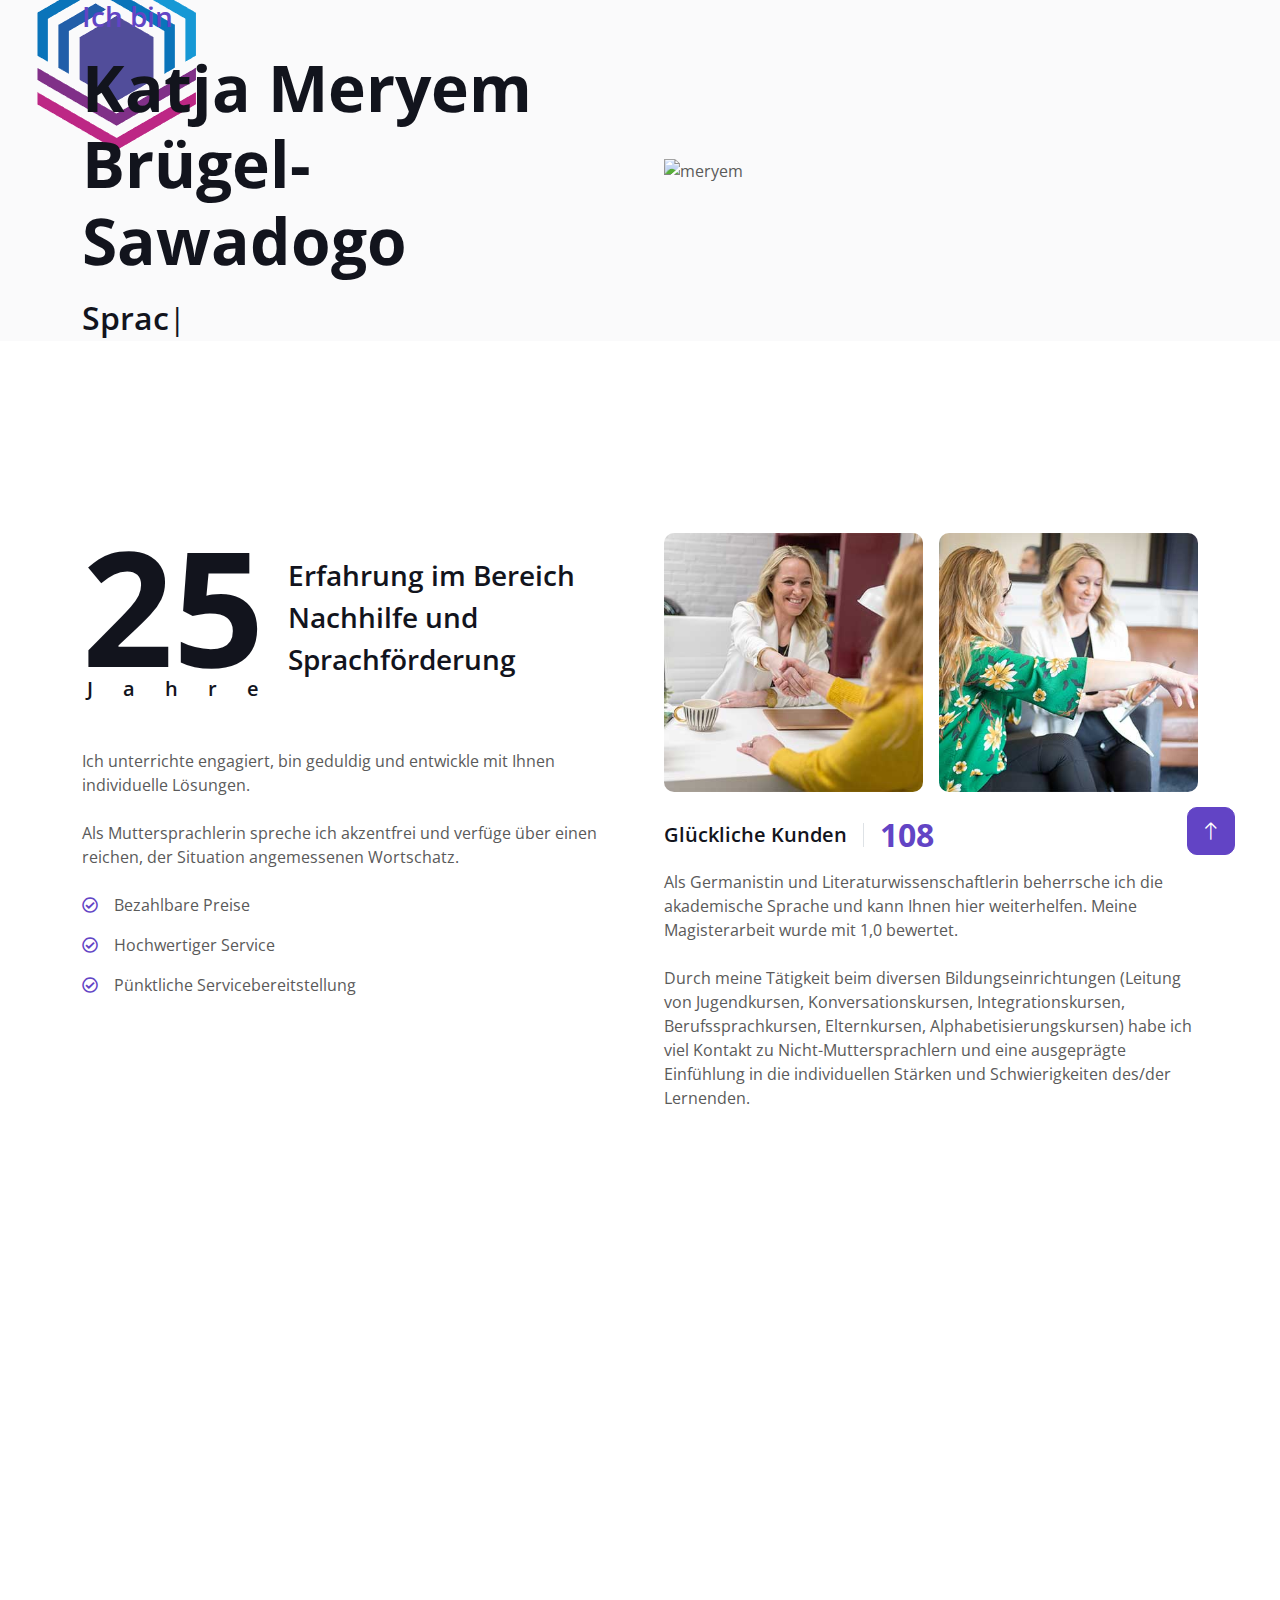
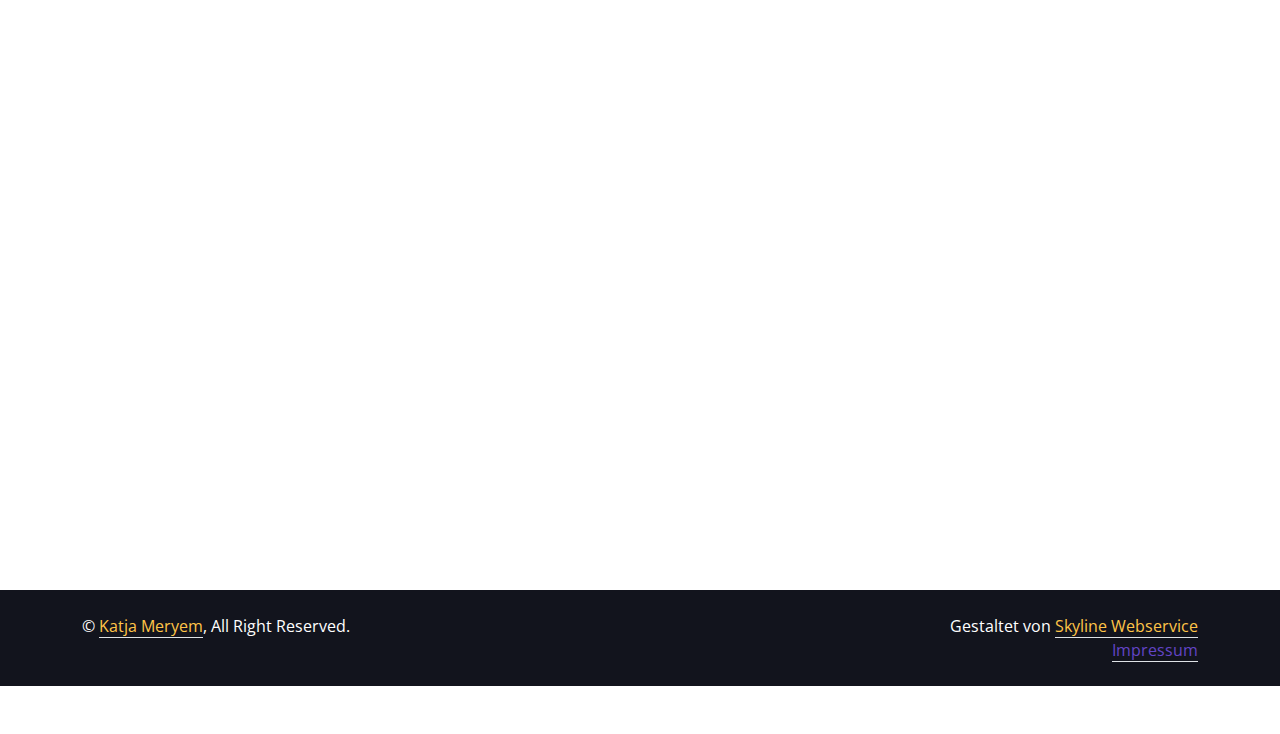
==== website/index.html @ b2fca348 "first commit" ====
<!DOCTYPE html>
<html lang="de">

<head>
    <meta charset="utf-8">
    <title>Sprachförderung Sprachunterricht Nachhilfeunterricht</title>
    <meta content="width=device-width, initial-scale=1.0" name="viewport">
    <meta content="Sprachförderung, Sprachunterricht, Nachhilfeunterricht, German Language support, German language lessons, German tutoring" name="keywords">
    <meta content="Sprachförderung Sprachunterricht Nachhilfeunterricht" name="description">
    <meta property="og:title" content="Sprachförderung Sprachunterricht Nachhilfeunterricht" />
	<meta property="og:description" content="Sprachförderung Sprachunterricht Nachhilfeunterricht" />
	<meta property="og:url" content="https://www.katja-meryem-bruegel.de/" />
	<meta property="og:locale" content="de_DE" />
	<meta property="og:image" content="https://www.katja-meryem-bruegel.de/logo.png" />
	<meta property="og:type" content="website" />
	<meta property="og:site_name" content="Katja Meryem" />

    <!-- Favicon -->
    <link href="img/favicon.ico" rel="icon">

    <!-- Google Web Fonts -->
    <link rel="preconnect" href="https://fonts.googleapis.com">
    <link rel="preconnect" href="https://fonts.gstatic.com" crossorigin>
    <link href="https://fonts.googleapis.com/css2?family=Open+Sans:wght@400;500;600;700;800&display=swap" rel="stylesheet"> 

    <!-- Icon Font Stylesheet -->
    <link href="https://cdnjs.cloudflare.com/ajax/libs/font-awesome/5.10.0/css/all.min.css" rel="stylesheet">
    <link href="https://cdn.jsdelivr.net/npm/bootstrap-icons@1.4.1/font/bootstrap-icons.css" rel="stylesheet">

    <!-- Libraries Stylesheet -->
    <link href="lib/animate/animate.min.css" rel="stylesheet">
    <link href="lib/lightbox/css/lightbox.min.css" rel="stylesheet">
    <link href="lib/owlcarousel/assets/owl.carousel.min.css" rel="stylesheet">

    <!-- Customized Bootstrap Stylesheet -->
    <link href="css/bootstrap.min.css" rel="stylesheet">

    <!-- Template Stylesheet -->
    <link href="css/style.css" rel="stylesheet">
    <!-- Matomo -->
<script>
    var _paq = window._paq = window._paq || [];
    /* tracker methods like "setCustomDimension" should be called before "trackPageView" */
    _paq.push(['trackPageView']);
    _paq.push(['enableLinkTracking']);
    (function() {
      var u="//stats.sawadogo.xyz/";
      _paq.push(['setTrackerUrl', u+'matomo.php']);
      _paq.push(['setSiteId', '2']);
      var d=document, g=d.createElement('script'), s=d.getElementsByTagName('script')[0];
      g.async=true; g.src=u+'matomo.js'; s.parentNode.insertBefore(g,s);
    })();
  </script>
  <!-- End Matomo Code -->
</head>

<body data-bs-spy="scroll" data-bs-target=".navbar" data-bs-offset="51">
    <!-- Spinner Start -->
    <div id="spinner" class="show bg-white position-fixed translate-middle w-100 vh-100 top-50 start-50 d-flex align-items-center justify-content-center">
        <div class="spinner-border text-primary" style="width: 3rem; height: 3rem;" role="status">
            <span class="sr-only">Loading...</span>
        </div>
    </div>
    <!-- Spinner End -->


    <!-- Navbar Start -->
    <nav class="navbar navbar-expand-lg bg-white navbar-light fixed-top shadow py-lg-0 px-4 px-lg-5 wow fadeIn" data-wow-delay="0.1s">
        <a href="index.html" class="navbar-brand d-block d-lg-none">
            <h1 class="text-primary fw-bold m-0">Deutschunterricht</h1>
        </a>
        <button type="button" class="navbar-toggler" data-bs-toggle="collapse" data-bs-target="#navbarCollapse">
            <span class="navbar-toggler-icon"></span>
        </button>
        <div class="collapse navbar-collapse justify-content-between py-4 py-lg-0" id="navbarCollapse">
            <div class="navbar-nav ms-auto py-0">
                <a href="#home" class="nav-item nav-link active">Startseite</a>
                <a href="#about" class="nav-item nav-link">Über uns</a>
                <a href="#skill" class="nav-item nav-link">Fähigkeiten</a>

            </div>
            <a href="index.html" class="navbar-brand bg-secondary py-3 px-4 mx-3 d-none d-lg-block">
                <h1 class="text-primary fw-bold m-0">Deutschunterricht</h1>
            </a>
            <div class="navbar-nav me-auto py-0">
                <a href="#service" class="nav-item nav-link">Services</a>
                <a href="#contact" class="nav-item nav-link">Kontakt</a>
            </div>
        </div>
    </nav>
    <!-- Navbar End -->


    <!-- Header Start -->
    <div class="container-fluid bg-light my-6 mt-0" id="home">
        <div class="container">
            <div class="row g-5 align-items-center">
                <div class="col-lg-6 py-6 pb-0 pt-lg-0">
                    <h3 class="text-primary mb-3">Ich bin</h3>
                    <h1 class="display-3 mb-3">Katja Meryem Brügel-Sawadogo</h1>
                    <h2 class="typed-text-output d-inline"></h2>
                    <div class="typed-text d-none">Sprachförderung Deutsch, Einzelunterricht, Gruppenunterricht, Prüfungsvorbereitung A1 bis C2, Nachhilfe für Schüler und Vorbereitung, Alphabetisierung, Berufssprachkurse, Online-Unterricht</div>
                </div>
                <div class="col-lg-6">
                    <img class="img-fluid" src="img/meryem.png" alt="meryem">
                </div>
            </div>
        </div>
    </div>
    <!-- Header End -->

    <!-- About Start -->
    <div class="container-xxl py-6" id="about">
        <div class="container">
            <div class="row g-5">
                <div class="col-lg-6 wow fadeInUp" data-wow-delay="0.1s">
                    <div class="d-flex align-items-center mb-5">
                        <div class="years flex-shrink-0 text-center me-4">
                            <h1 class="display-1 mb-0">25</h1>
                            <h5 class="mb-0">Jahre</h5>
                        </div>
                        <h3 class="lh-base mb-0">Erfahrung im Bereich Nachhilfe und Sprachförderung</h3>
                    </div>
                    <p class="mb-4">Ich unterrichte engagiert, bin geduldig und entwickle mit Ihnen individuelle Lösungen.</p>
                    <p class="mb-4">Als Muttersprachlerin spreche ich akzentfrei und verfüge über einen reichen, der Situation angemessenen Wortschatz.</p>
                    <p class="mb-3"><i class="far fa-check-circle text-primary me-3"></i>Bezahlbare Preise</p>
                    <p class="mb-3"><i class="far fa-check-circle text-primary me-3"></i>Hochwertiger Service</p>
                    <p class="mb-3"><i class="far fa-check-circle text-primary me-3"></i>Pünktliche Servicebereitstellung</p>
                </div>
                <div class="col-lg-6 wow fadeInUp" data-wow-delay="0.5s">
                    <div class="row g-3 mb-4">
                        <div class="col-sm-6">
                            <img class="img-fluid rounded" src="img/about-1.jpg" alt="">
                        </div>
                        <div class="col-sm-6">
                            <img class="img-fluid rounded" src="img/about-2.jpg" alt="">
                        </div>
                    </div>
                    <div class="d-flex align-items-center mb-3">
                        <h5 class="border-end pe-3 me-3 mb-0">Glückliche Kunden</h5>
                        <h2 class="text-primary fw-bold mb-0" data-toggle="counter-up">300</h2>
                    </div>
                    <p class="mb-4">Als Germanistin und Literaturwissenschaftlerin beherrsche ich die akademische Sprache und kann Ihnen hier weiterhelfen. Meine Magisterarbeit wurde mit 1,0 bewertet.</p>
                    <p class="mb-4">Durch meine Tätigkeit beim diversen Bildungseinrichtungen (Leitung von Jugendkursen, Konversationskursen, Integrationskursen, Berufssprachkursen, Elternkursen, Alphabetisierungskursen) habe ich viel Kontakt zu Nicht-Muttersprachlern und eine ausgeprägte Einfühlung in die individuellen Stärken und Schwierigkeiten des/der Lernenden.</p>

                </div>
            </div>
        </div>
    </div>
    <!-- About End -->


    <!-- Expertise Start -->
    <div class="container-xxl py-6 pb-5" id="skill">
        <div class="container">
            <div class="row g-5">
                <div class="col-lg-6 wow fadeInUp" data-wow-delay="0.1s">
                    <h1 class="display-5 mb-5">Fähigkeiten & Erfahrung</h1>
                    <p class="mb-4">Ich bilde mich ständig weiter. Im Jahr 2021 habe ich eine Zusatzqualifizierung für Berufssprachkurse absolviert.</p>
                    <h3 class="mb-4">Fähigkeiten</h3>
                    <div class="row align-items-center">
                        <div class="col-md-6">
                            <div class="skill mb-4">
                                <div class="d-flex justify-content-between">
                                    <h6 class="font-weight-bold">Interkulturelle Kompetenz</h6>
                                    <h6 class="font-weight-bold"></h6>
                                </div>
                                <div class="progress">
                                    <div class="progress-bar bg-primary" role="progressbar" aria-valuenow="100" aria-valuemin="0" aria-valuemax="100"></div>
                                </div>
                            </div>
                            <div class="skill mb-4">
                                <div class="d-flex justify-content-between">
                                    <h6 class="font-weight-bold">Vernetztes Denken</h6>
                                    <h6 class="font-weight-bold"></h6>
                                </div>
                                <div class="progress">
                                    <div class="progress-bar bg-warning" role="progressbar" aria-valuenow="95" aria-valuemin="0" aria-valuemax="100"></div>
                                </div>
                            </div>
                            <div class="skill mb-4">
                                <div class="d-flex justify-content-between">
                                    <h6 class="font-weight-bold">Kreativität</h6>
                                    <h6 class="font-weight-bold"></h6>
                                </div>
                                <div class="progress">
                                    <div class="progress-bar bg-danger" role="progressbar" aria-valuenow="85" aria-valuemin="0" aria-valuemax="100"></div>
                                </div>
                            </div>
                        </div>
                        <div class="col-md-6">
                            <div class="skill mb-4">
                                <div class="d-flex justify-content-between">
                                    <h6 class="font-weight-bold">Deutsch</h6>
                                    <h6 class="font-weight-bold"></h6>
                                </div>
                                <div class="progress">
                                    <div class="progress-bar bg-danger" role="progressbar" aria-valuenow="100" aria-valuemin="0" aria-valuemax="100"></div>
                                </div>
                            </div>
                            <div class="skill mb-4">
                                <div class="d-flex justify-content-between">
                                    <h6 class="font-weight-bold">Englisch</h6>
                                    <h6 class="font-weight-bold"></h6>
                                </div>
                                <div class="progress">
                                    <div class="progress-bar bg-dark" role="progressbar" aria-valuenow="95" aria-valuemin="0" aria-valuemax="100"></div>
                                </div>
                            </div>
                            <div class="skill mb-4">
                                <div class="d-flex justify-content-between">
                                    <h6 class="font-weight-bold">Französisch</h6>
                                    <h6 class="font-weight-bold"></h6>
                                </div>
                                <div class="progress">
                                    <div class="progress-bar bg-info" role="progressbar" aria-valuenow="85" aria-valuemin="0" aria-valuemax="100"></div>
                                </div>
                            </div>
                        </div>
                    </div>
                </div>
                <div class="col-lg-6 wow fadeInUp" data-wow-delay="0.5s">
                    <ul class="nav nav-pills rounded border border-2 border-primary mb-5">
                                          
                        <li class="nav-item w-100">
                            <button class="nav-link w-100 py-3 fs-5 active" data-bs-toggle="pill" href="#tab-2">Ausbildung</button>
                        </li>
                    </ul>
                    
                   
                        <div id="tab-2" class="tab-pane fade show p-0">
                            <div class="row gy-5 gx-4">
                                <div class="col-sm-6">
                                    <h5>M.A. Deutsche Philologie, Allgemeine und Vergleichende Literaturwissenschaft, Kunstgeschichte</h5>
                                    <hr class="text-primary my-2">
                                    <p class="text-primary mb-1">2001</p>
                                    <h6 class="mb-0">Johannes Gutenberg-Universität Mainz</h6>
                                </div>

                            </div>
                        </div>
                    </div>
                </div>
            </div>
        </div>
    </div>
    <!-- Expertise End -->


    <!-- Service Start -->
    <div class="container-fluid bg-light my-5 py-6" id="service">
        <div class="container">
            <div class="row g-5 mb-5 wow fadeInUp" data-wow-delay="0.1s">
                <div class="col-lg-6">
                    <h1 class="display-5 mb-0">Services (online)</h1>
                </div>
         
            </div>
            <div class="row g-4">
                <div class="col-lg-6 wow fadeInUp" data-wow-delay="0.1s">
                    <div class="service-item d-flex flex-column flex-sm-row bg-white rounded h-100 p-4 p-lg-5">
                        <div class="bg-icon flex-shrink-0 mb-3">
                            <i class="fa fa-laptop-code fa-2x text-dark"></i>
                        </div>
                        <div class="ms-sm-4">
                            <h4 class="mb-3">Sprachförderung Deutsch</h4>
                            <h6 class="mb-3">Ab <span class="text-primary">30 €</span></h6>
                            <span>Ich biete Ihnen ein maßgeschneidertes Konzept.</span>
                        </div>
                    </div>
                </div>
                <div class="col-lg-6 wow fadeInUp" data-wow-delay="0.1s">
                    <div class="service-item d-flex flex-column flex-sm-row bg-white rounded h-100 p-4 p-lg-5">
                        <div class="bg-icon flex-shrink-0 mb-3">
                            <i class="fa fa-laptop-code fa-2x text-dark"></i>
                        </div>
                        <div class="ms-sm-4">
                            <h4 class="mb-3">Gruppenunterricht</h4>
                            <h6 class="mb-3">Ab <span class="text-primary">30 €</span></h6>
                            <span>Sie möchten gerne mit anderen lernen? Ich unterrichte Sie auch gerne in Kleingruppen.</span>
                        </div>
                    </div>
                </div>
                <div class="col-lg-6 wow fadeInUp" data-wow-delay="0.3s">
                    <div class="service-item d-flex flex-column flex-sm-row bg-white rounded h-100 p-4 p-lg-5">
                        <div class="bg-icon flex-shrink-0 mb-3">
                            <i class="fa fa-laptop-code fa-2x text-dark"></i>
                        </div>
                        <div class="ms-sm-4">
                            <h4 class="mb-3">Prüfungsvorbereitung A1 bis C1</h4>
                            <h6 class="mb-3">Ab <span class="text-primary">30 €</span></h6>
                            <span>Sie haben Fragen zur Grammatik? Sie möchten die mündliche Prüfung mit jemandem durchgehen? Sprechen Sie mich an.</span>
                        </div>
                    </div>
                </div>
                <div class="col-lg-6 wow fadeInUp" data-wow-delay="0.3s">
                    <div class="service-item d-flex flex-column flex-sm-row bg-white rounded h-100 p-4 p-lg-5">
                        <div class="bg-icon flex-shrink-0 mb-3">
                            <i class="fa fa-laptop-code fa-2x text-dark"></i>
                        </div>
                        <div class="ms-sm-4">
                            <h4 class="mb-3">Nachhilfe für Schüler und Vorbereitung auf Klassenarbeiten</h4>
                            <h6 class="mb-3">Ab <span class="text-primary">30 €</span></h6>
                            <span>Als Mutter zweier inzwischen erwachsener Kinder weiß ich: Manchmal braucht man ganz dringend eine "Feuerwehr", die den Schulstoff geduldig erklären kann ...</span>
                        </div>
                    </div>
                </div>
                <div class="col-lg-6 wow fadeInUp" data-wow-delay="0.3s">
                    <div class="service-item d-flex flex-column flex-sm-row bg-white rounded h-100 p-4 p-lg-5">
                        <div class="bg-icon flex-shrink-0 mb-3">
                            <i class="fa fa-laptop-code fa-2x text-dark"></i>
                        </div>
                        <div class="ms-sm-4">
                            <h4 class="mb-3">Alphabetisierung</h4>
                            <h6 class="mb-3">Ab <span class="text-primary">30 €</span></h6>
                            <span>Ich bin geduldig, wirklich sehr geduldig! Ich nehme mir die nötige Zeit, um immer wieder zu wiederholen ... </span>
                        </div>
                    </div>
                </div>
                <div class="col-lg-6 wow fadeInUp" data-wow-delay="0.3s">
                    <div class="service-item d-flex flex-column flex-sm-row bg-white rounded h-100 p-4 p-lg-5">
                        <div class="bg-icon flex-shrink-0 mb-3">
                            <i class="fa fa-laptop-code fa-2x text-dark"></i>
                        </div>
                        <div class="ms-sm-4">
                            <h4 class="mb-3">Berufssprachkurse</h4>
                            <h6 class="mb-3">Übliches Honorar<span class="text-primary"></span></h6>
                            <span>Dieses Angebot richtet sich an Sprachschulen und Bildungseinrichtungen.</span>
                        </div>
                    </div>
                </div>
            </div>
        </div>
    </div>
    <!-- Service End -->


    <!-- Projects Start -->
    <!--
    <div class="container-xxl py-6 pt-5" id="project">
        <div class="container">
            <div class="row g-5 mb-5 align-items-center wow fadeInUp" data-wow-delay="0.1s">
                <div class="col-lg-6">
                    <h1 class="display-5 mb-0">My Projects</h1>
                </div>
                <div class="col-lg-6 text-lg-end">
                    <ul class="list-inline mx-n3 mb-0" id="portfolio-flters">
                        <li class="mx-3 active" data-filter="*">All Projects</li>
                        <li class="mx-3" data-filter=".first">UI/UX Design</li>
                        <li class="mx-3" data-filter=".second">Graphic Design</li>
                    </ul>
                </div>
            </div>
            <div class="row g-4 portfolio-container wow fadeInUp" data-wow-delay="0.1s">
                <div class="col-lg-4 col-md-6 portfolio-item first">
                    <div class="portfolio-img rounded overflow-hidden">
                        <img class="img-fluid" src="img/project-1.jpg" alt="">
                        <div class="portfolio-btn">
                            <a class="btn btn-lg-square btn-outline-secondary border-2 mx-1" href="img/project-1.jpg" data-lightbox="portfolio"><i class="fa fa-eye"></i></a>
                            <a class="btn btn-lg-square btn-outline-secondary border-2 mx-1" href=""><i class="fa fa-link"></i></a>
                        </div>
                    </div>
                </div>
                <div class="col-lg-4 col-md-6 portfolio-item second">
                    <div class="portfolio-img rounded overflow-hidden">
                        <img class="img-fluid" src="img/project-2.jpg" alt="">
                        <div class="portfolio-btn">
                            <a class="btn btn-lg-square btn-outline-secondary border-2 mx-1" href="img/project-2.jpg" data-lightbox="portfolio"><i class="fa fa-eye"></i></a>
                            <a class="btn btn-lg-square btn-outline-secondary border-2 mx-1" href=""><i class="fa fa-link"></i></a>
                        </div>
                    </div>
                </div>
                <div class="col-lg-4 col-md-6 portfolio-item first">
                    <div class="portfolio-img rounded overflow-hidden">
                        <img class="img-fluid" src="img/project-3.jpg" alt="">
                        <div class="portfolio-btn">
                            <a class="btn btn-lg-square btn-outline-secondary border-2 mx-1" href="img/project-3.jpg" data-lightbox="portfolio"><i class="fa fa-eye"></i></a>
                            <a class="btn btn-lg-square btn-outline-secondary border-2 mx-1" href=""><i class="fa fa-link"></i></a>
                        </div>
                    </div>
                </div>
                <div class="col-lg-4 col-md-6 portfolio-item second">
                    <div class="portfolio-img rounded overflow-hidden">
                        <img class="img-fluid" src="img/project-4.jpg" alt="">
                        <div class="portfolio-btn">
                            <a class="btn btn-lg-square btn-outline-secondary border-2 mx-1" href="img/project-4.jpg" data-lightbox="portfolio"><i class="fa fa-eye"></i></a>
                            <a class="btn btn-lg-square btn-outline-secondary border-2 mx-1" href=""><i class="fa fa-link"></i></a>
                        </div>
                    </div>
                </div>
                <div class="col-lg-4 col-md-6 portfolio-item first">
                    <div class="portfolio-img rounded overflow-hidden">
                        <img class="img-fluid" src="img/project-5.jpg" alt="">
                        <div class="portfolio-btn">
                            <a class="btn btn-lg-square btn-outline-secondary border-2 mx-1" href="img/project-5.jpg" data-lightbox="portfolio"><i class="fa fa-eye"></i></a>
                            <a class="btn btn-lg-square btn-outline-secondary border-2 mx-1" href=""><i class="fa fa-link"></i></a>
                        </div>
                    </div>
                </div>
                <div class="col-lg-4 col-md-6 portfolio-item second">
                    <div class="portfolio-img rounded overflow-hidden">
                        <img class="img-fluid" src="img/project-6.jpg" alt="">
                        <div class="portfolio-btn">
                            <a class="btn btn-lg-square btn-outline-secondary border-2 mx-1" href="img/project-6.jpg" data-lightbox="portfolio"><i class="fa fa-eye"></i></a>
                            <a class="btn btn-lg-square btn-outline-secondary border-2 mx-1" href=""><i class="fa fa-link"></i></a>
                        </div>
                    </div>
                </div>
            </div>
        </div>
    </div>
    -->
    <!-- Projects End -->


    <!-- Team Start -->
    <!--
    <div class="container-xxl py-6 pb-5" id="team">
        <div class="container">
            <div class="row g-5 mb-5 wow fadeInUp" data-wow-delay="0.1s">
                <div class="col-lg-6">
                    <h1 class="display-5 mb-0">Team Members</h1>
                </div>
                <div class="col-lg-6 text-lg-end">
                    <a class="btn btn-primary py-3 px-5" href="">Contact Us</a>
                </div>
            </div>
            <div class="row g-4">
                <div class="col-lg-4 col-md-6 wow fadeInUp" data-wow-delay="0.1s">
                    <div class="team-item position-relative">
                        <img class="img-fluid rounded" src="img/team-1.jpg" alt="">
                        <div class="team-text bg-white rounded-end p-4">
                            <div>
                                <h5>Full Name</h5>
                                <span>Designer</span>
                            </div>
                            <i class="fa fa-arrow-right fa-2x text-primary"></i>
                        </div>
                    </div>
                </div>
                <div class="col-lg-4 col-md-6 wow fadeInUp" data-wow-delay="0.3s">
                    <div class="team-item position-relative">
                        <img class="img-fluid rounded" src="img/team-2.jpg" alt="">
                        <div class="team-text bg-white rounded-end p-4">
                            <div>
                                <h5>Full Name</h5>
                                <span>Designer</span>
                            </div>
                            <i class="fa fa-arrow-right fa-2x text-primary"></i>
                        </div>
                    </div>
                </div>
                <div class="col-lg-4 col-md-6 wow fadeInUp" data-wow-delay="0.5s">
                    <div class="team-item position-relative">
                        <img class="img-fluid rounded" src="img/team-3.jpg" alt="">
                        <div class="team-text bg-white rounded-end p-4">
                            <div>
                                <h5>Full Name</h5>
                                <span>Designer</span>
                            </div>
                            <i class="fa fa-arrow-right fa-2x text-primary"></i>
                        </div>
                    </div>
                </div>
            </div>
        </div>
    </div>
    -->
    <!-- Team End -->


    <!-- Testimonial Start -->
    <!--
    <div class="container-fluid bg-light py-5 my-5" id="testimonial">
        <div class="container-fluid py-5">
            <h1 class="display-5 text-center mb-5 wow fadeInUp" data-wow-delay="0.1s">Testimonial</h1>
            <div class="row justify-content-center">
                <div class="col-lg-3 d-none d-lg-block">
                    <div class="testimonial-left h-100">
                        <img class="img-fluid wow fadeIn" data-wow-delay="0.1s" src="img/testimonial-1.jpg" alt="">
                        <img class="img-fluid wow fadeIn" data-wow-delay="0.3s" src="img/testimonial-2.jpg" alt="">
                        <img class="img-fluid wow fadeIn" data-wow-delay="0.5s" src="img/testimonial-3.jpg" alt="">
                    </div>
                </div>
                <div class="col-lg-6 wow fadeInUp" data-wow-delay="0.5s">
                    <div class="owl-carousel testimonial-carousel">
                        <div class="testimonial-item text-center">
                            <div class="position-relative mb-5">
                                <img class="img-fluid rounded-circle border border-secondary p-2 mx-auto" src="img/testimonial-1.jpg" alt="">
                                <div class="testimonial-icon">
                                    <i class="fa fa-quote-left text-primary"></i>
                                </div>
                            </div>
                            <p class="fs-5 fst-italic">Dolores sed duo clita tempor justo dolor et stet lorem kasd labore dolore lorem ipsum. At lorem lorem magna ut et, nonumy et labore et tempor diam tempor erat.</p>
                            <hr class="w-25 mx-auto">
                            <h5>Client Name</h5>
                            <span>Profession</span>
                        </div>
                        <div class="testimonial-item text-center">
                            <div class="position-relative mb-5">
                                <img class="img-fluid rounded-circle border border-secondary p-2 mx-auto" src="img/testimonial-2.jpg" alt="">
                                <div class="testimonial-icon">
                                    <i class="fa fa-quote-left text-primary"></i>
                                </div>
                            </div>
                            <p class="fs-5 fst-italic">Dolores sed duo clita tempor justo dolor et stet lorem kasd labore dolore lorem ipsum. At lorem lorem magna ut et, nonumy et labore et tempor diam tempor erat.</p>
                            <hr class="w-25 mx-auto">
                            <h5>Client Name</h5>
                            <span>Profession</span>
                        </div>
                        <div class="testimonial-item text-center">
                            <div class="position-relative mb-5">
                                <img class="img-fluid rounded-circle border border-secondary p-2 mx-auto" src="img/testimonial-3.jpg" alt="">
                                <div class="testimonial-icon">
                                    <i class="fa fa-quote-left text-primary"></i>
                                </div>
                            </div>
                            <p class="fs-5 fst-italic">Dolores sed duo clita tempor justo dolor et stet lorem kasd labore dolore lorem ipsum. At lorem lorem magna ut et, nonumy et labore et tempor diam tempor erat.</p>
                            <hr class="w-25 mx-auto">
                            <h5>Client Name</h5>
                            <span>Profession</span>
                        </div>
                    </div>
                </div>
                <div class="col-lg-3 d-none d-lg-block">
                    <div class="testimonial-right h-100">
                        <img class="img-fluid wow fadeIn" data-wow-delay="0.1s" src="img/testimonial-1.jpg" alt="">
                        <img class="img-fluid wow fadeIn" data-wow-delay="0.3s" src="img/testimonial-2.jpg" alt="">
                        <img class="img-fluid wow fadeIn" data-wow-delay="0.5s" src="img/testimonial-3.jpg" alt="">
                    </div>
                </div>
            </div>
        </div>
    </div>
    -->
    <!-- Testimonial End -->


    <!-- Contact Start -->
    <div class="container-xxl pb-5" id="contact">
        <div class="container py-5">
            <div class="row g-5 mb-5 wow fadeInUp" data-wow-delay="0.1s">
                <div class="col-lg-6">
                    <h1 class="display-5 mb-0">Ich freue mich auf Sie. Nehmen Sie mich beim Wort.</h1>
                </div>
       
            </div>
            <div class="row g-5">
                <div class="col-lg-5 col-md-6 wow fadeInUp" data-wow-delay="0.1s">
                    <p class="mb-2">Meine Büro:</p>
                    <h3 class="fw-bold">Viernheim, Deutchland</h3>
                    <hr class="w-100">
              
                    <p class="mb-2">e-Mail:</p>
                    <h3 class="fw-bold">info[at]katja-meryem-bruegel.de</h3>
                    <hr class="w-100">
                    <p class="mb-2">Folgen Sie mir:</p>
                    <div class="d-flex pt-2">
                        <a class="btn btn-square btn-primary me-2" href=""><i class="fab fa-twitter"></i></a>
                        <a class="btn btn-square btn-primary me-2" href=""><i class="fab fa-facebook-f"></i></a>
                        <a class="btn btn-square btn-primary me-2" href=""><i class="fab fa-youtube"></i></a>
                        <a class="btn btn-square btn-primary me-2" href=""><i class="fab fa-linkedin-in"></i></a>
                        <a class="btn btn-square btn-primary me-2" href=""><i class="fab fa-instagram"></i></a>
                    </div>
                </div>
                <div class="col-lg-7 col-md-6 wow fadeInUp" data-wow-delay="0.5s">
                    <!-- <p class="mb-4"> not active yet</p> -->
                    <form>
                        <div class="row g-3">
                            <div class="col-md-6">
                                <div class="form-floating">
                                    <input type="text" class="form-control" id="name" placeholder="Your Name">
                                    <label for="name">Name</label>
                                </div>
                            </div>
                            <div class="col-md-6">
                                <div class="form-floating">
                                    <input type="email" class="form-control" id="email" placeholder="Your Email">
                                    <label for="email">Email</label>
                                </div>
                            </div>
                            <div class="col-12">
                                <div class="form-floating">
                                    <input type="text" class="form-control" id="subject" placeholder="Subject">
                                    <label for="subject">Thema</label>
                                </div>
                            </div>
                            <div class="col-12">
                                <div class="form-floating">
                                    <textarea class="form-control" placeholder="Leave a message here" id="message" style="height: 100px"></textarea>
                                    <label for="message">Nachricht</label>
                                </div>
                            </div>
                            <div class="col-12">
                                <button class="btn btn-primary py-3 px-5" type="submit">Senden</button>
                            </div>
                        </div>
                    </form>
                </div>
            </div>
        </div>
    </div>
    <!-- Contact End -->

    <!-- Copyright Start -->
    <div class="container-fluid bg-dark text-white py-4">
            <div class="container">
                <div class="row">
                    <div class="col-md-6 text-center text-md-start mb-3 mb-md-0">
                        &copy; <a class="border-bottom text-secondary" href="#">Katja Meryem</a>, All Right Reserved.
                    </div>
                    <div class="col-md-6 text-center text-md-end">
                        
                        Gestaltet von <a class="border-bottom text-secondary" href="https://skylinewebservice.de">Skyline Webservice</a>
                        <br><a class="border-bottom" href="impressum.html" target="_blank">Impressum</a>
                    </div>
                </div>
            </div>
        </div>
    </div>
    <!-- Copyright End -->


    <!-- Back to Top -->
    <a href="#" class="btn btn-lg btn-primary btn-lg-square back-to-top"><i class="bi bi-arrow-up"></i></a>


    <!-- JavaScript Libraries -->
    <script src="https://code.jquery.com/jquery-3.4.1.min.js"></script>
    <script src="https://cdn.jsdelivr.net/npm/bootstrap@5.0.0/dist/js/bootstrap.bundle.min.js"></script>
    <script src="lib/wow/wow.min.js"></script>
    <script src="lib/easing/easing.min.js"></script>
    <script src="lib/waypoints/waypoints.min.js"></script>
    <script src="lib/typed/typed.min.js"></script>
    <script src="lib/counterup/counterup.min.js"></script>
    <script src="lib/owlcarousel/owl.carousel.min.js"></script>
    <script src="lib/isotope/isotope.pkgd.min.js"></script>
    <script src="lib/lightbox/js/lightbox.min.js"></script>

    <!-- Template Javascript -->
    <script src="js/main.js"></script>
</body>

</html>
---- website/css/style.css ----
/********** Template CSS **********/
:root {
    --primary: #6244C5;
    --secondary: #FFC448;
    --light: #FAFAFB;
    --dark: #12141D;
}

.back-to-top {
    position: fixed;
    display: none;
    right: 45px;
    bottom: 45px;
    z-index: 99;
}

.my-6 {
    margin-top: 6rem;
    margin-bottom: 6rem;
}

.py-6 {
    padding-top: 6rem;
    padding-bottom: 6rem;
}


/*** Spinner ***/
#spinner {
    opacity: 0;
    visibility: hidden;
    transition: opacity .5s ease-out, visibility 0s linear .5s;
    z-index: 99999;
}

#spinner.show {
    transition: opacity .5s ease-out, visibility 0s linear 0s;
    visibility: visible;
    opacity: 1;
}


/*** Button ***/
.btn {
    font-weight: 500;
    transition: .5s;
}

.btn.btn-primary,
.btn.btn-secondary {
    color: #FFFFFF;
}

.btn-square {
    width: 38px;
    height: 38px;
}

.btn-sm-square {
    width: 32px;
    height: 32px;
}

.btn-lg-square {
    width: 48px;
    height: 48px;
}

.btn-square,
.btn-sm-square,
.btn-lg-square {
    padding: 0;
    display: flex;
    align-items: center;
    justify-content: center;
    font-weight: normal;
}


/*** Navbar ***/
.navbar.fixed-top {
    display: none;
    transition: .5s;
}

.navbar .navbar-nav .nav-link {
    padding: 20px 15px;
    color: var(--dark);
    font-size: 18px;
    font-weight: 600;
    outline: none;
}

.navbar .navbar-nav .nav-link:hover,
.navbar .navbar-nav .nav-link.active {
    color: var(--primary);
}

@media (max-width: 991.98px) {
    .navbar .navbar-nav .nav-link  {
        padding: 10px 0;
    }
}


/*** Header ***/
#home {
    margin-bottom: 6rem;
    background: url(../img/meryemlogo.png) left top no-repeat;
}

.typed-cursor {
    font-size: 30px;
    color: var(--dark);
}

.btn-play {
    position: relative;
    display: block;
    box-sizing: content-box;
    width: 16px;
    height: 26px;
    border-radius: 100%;
    border: none;
    outline: none !important;
    padding: 18px 20px 20px 28px;
    background: var(--primary);
}

.btn-play:before {
    content: "";
    position: absolute;
    z-index: 0;
    left: 50%;
    top: 50%;
    transform: translateX(-50%) translateY(-50%);
    display: block;
    width: 60px;
    height: 60px;
    background: var(--primary);
    border-radius: 100%;
    animation: pulse-border 1500ms ease-out infinite;
}

.btn-play:after {
    content: "";
    position: absolute;
    z-index: 1;
    left: 50%;
    top: 50%;
    transform: translateX(-50%) translateY(-50%);
    display: block;
    width: 60px;
    height: 60px;
    background: #FFFFFF;
    border-radius: 100%;
    transition: all 200ms;
}

.btn-play span {
    display: block;
    position: relative;
    z-index: 3;
    width: 0;
    height: 0;
    left: -1px;
    border-left: 16px solid var(--primary);
    border-top: 11px solid transparent;
    border-bottom: 11px solid transparent;
}

@keyframes pulse-border {
    0% {
        transform: translateX(-50%) translateY(-50%) translateZ(0) scale(1);
        opacity: 1;
    }

    100% {
        transform: translateX(-50%) translateY(-50%) translateZ(0) scale(2);
        opacity: 0;
    }
}

.modal-video .modal-dialog {
    position: relative;
    max-width: 800px;
    margin: 60px auto 0 auto;
}

.modal-video .modal-body {
    position: relative;
    padding: 0px;
}

.modal-video .close {
    position: absolute;
    width: 30px;
    height: 30px;
    right: 0px;
    top: -30px;
    z-index: 999;
    font-size: 30px;
    font-weight: normal;
    color: #FFFFFF;
    background: #000000;
    opacity: 1;
}


/*** About ***/
#about .years .display-1 {
    font-size: 10rem;
    line-height: 9rem;
}

#about .years h5 {
    letter-spacing: 30px;
    margin-right: -30px;
}


/*** Skills ***/
#skill .progress {
    height: 5px;
    border-radius: 5px;
}

#skill .progress .progress-bar {
    width: 0px;
    border-radius: 5px;
    transition: 3s;
}

#skill .nav-pills .nav-link {
    color: var(--dark);
}

#skill .nav-pills .nav-link.active {
    color: #FFFFFF;
}

#skill .tab-content hr {
    width: 30px;
}


/*** Service ***/
.service-item .bg-icon {
    width: 100px;
    height: 100px;
    display: flex;
    align-items: center;
    justify-content: center;
    background: url(../img/bg-icon.png) center center no-repeat;
    background-size: cover;
}


/*** Project Portfolio ***/
#portfolio-flters li {
    display: inline-block;
    font-weight: 500;
    color: var(--dark);
    cursor: pointer;
    transition: .5s;
    border-bottom: 2px solid transparent;
}

#portfolio-flters li:hover,
#portfolio-flters li.active {
    color: var(--primary);
    border-color: var(--primary);
}

.portfolio-img {
    position: relative;
}

.portfolio-btn {
    position: absolute;
    width: 100%;
    height: 100%;
    top: 0;
    left: 0;
    background: rgba(98, 68, 197, .9);
    display: flex;
    align-items: flex-end;
    justify-content: flex-start;
    padding: 30px;
    padding-bottom: 100px !important;
    opacity: 0;
    transition: .5s;
}

.portfolio-item:hover .portfolio-btn {
    opacity: 1;
    padding-bottom: 30px !important;
}


/*** Team ***/
.team-item img {
    transition: .5s;
}

.team-item:hover img {
    opacity: .7;
}

.team-item .team-text {
    position: absolute;
    left: 0;
    right: 60px;
    bottom: 30px;
    display: flex;
    align-items: center;
    justify-content: space-between;
    opacity: 0;
    transition: .5s;
}

.team-item:hover .team-text {
    right: 30px;
    opacity: 1;
}

.team-item .team-text div {
    transition: .5s;
}

.team-item:hover .team-text div {
    margin-left: 30px;
}


/*** Testimonial ***/
.testimonial-left,
.testimonial-right {
    position: relative;
}

.testimonial-left img,
.testimonial-right img {
    position: absolute;
    padding: 5px;
    border: 1px solid var(--secondary);
    border-radius: 70px;
}

.testimonial-left img:nth-child(1),
.testimonial-right img:nth-child(3) {
    width: 70px;
    height: 70px;
    top: 10%;
    left: 50%;
    transform: translateX(-50%);
}

.testimonial-left img:nth-child(2),
.testimonial-right img:nth-child(2) {
    width: 60px;
    height: 60px;
    top: 50%;
    left: 10%;
    transform: translateY(-50%);
}

.testimonial-left img:nth-child(3),
.testimonial-right img:nth-child(1) {
    width: 50px;
    height: 50px;
    bottom: 10%;
    right: 10%;
}

.testimonial-carousel .owl-item img {
    width: 120px;
    height: 120px;
}

.testimonial-carousel .testimonial-icon {
    position: absolute;
    width: 40px;
    height: 40px;
    left: 50%;
    bottom: -15px;
    transform: translateX(-50%);
    display: flex;
    align-items: center;
    justify-content: center;
    background: #FFFFFF;
    border: 1px solid var(--secondary);
    border-radius: 60px;
}

.testimonial-carousel .owl-dots {
    height: 40px;
    margin-top: 25px;
    display: flex;
    align-items: center;
    justify-content: center;
}

.testimonial-carousel .owl-dot {
    position: relative;
    display: inline-block;
    margin: 0 5px;
    width: 30px;
    height: 30px;
    background: #FFFFFF;
    border: 2px solid var(--secondary);
    border-radius: 30px;
    transition: .5s;
}

.testimonial-carousel .owl-dot::after {
    position: absolute;
    content: "";
    width: 16px;
    height: 16px;
    top: 5px;
    left: 5px;
    border-radius: 16px;
    background: var(--secondary);
    transition: .5s;
}

.testimonial-carousel .owl-dot.active::after {
    background: var(--primary);
}
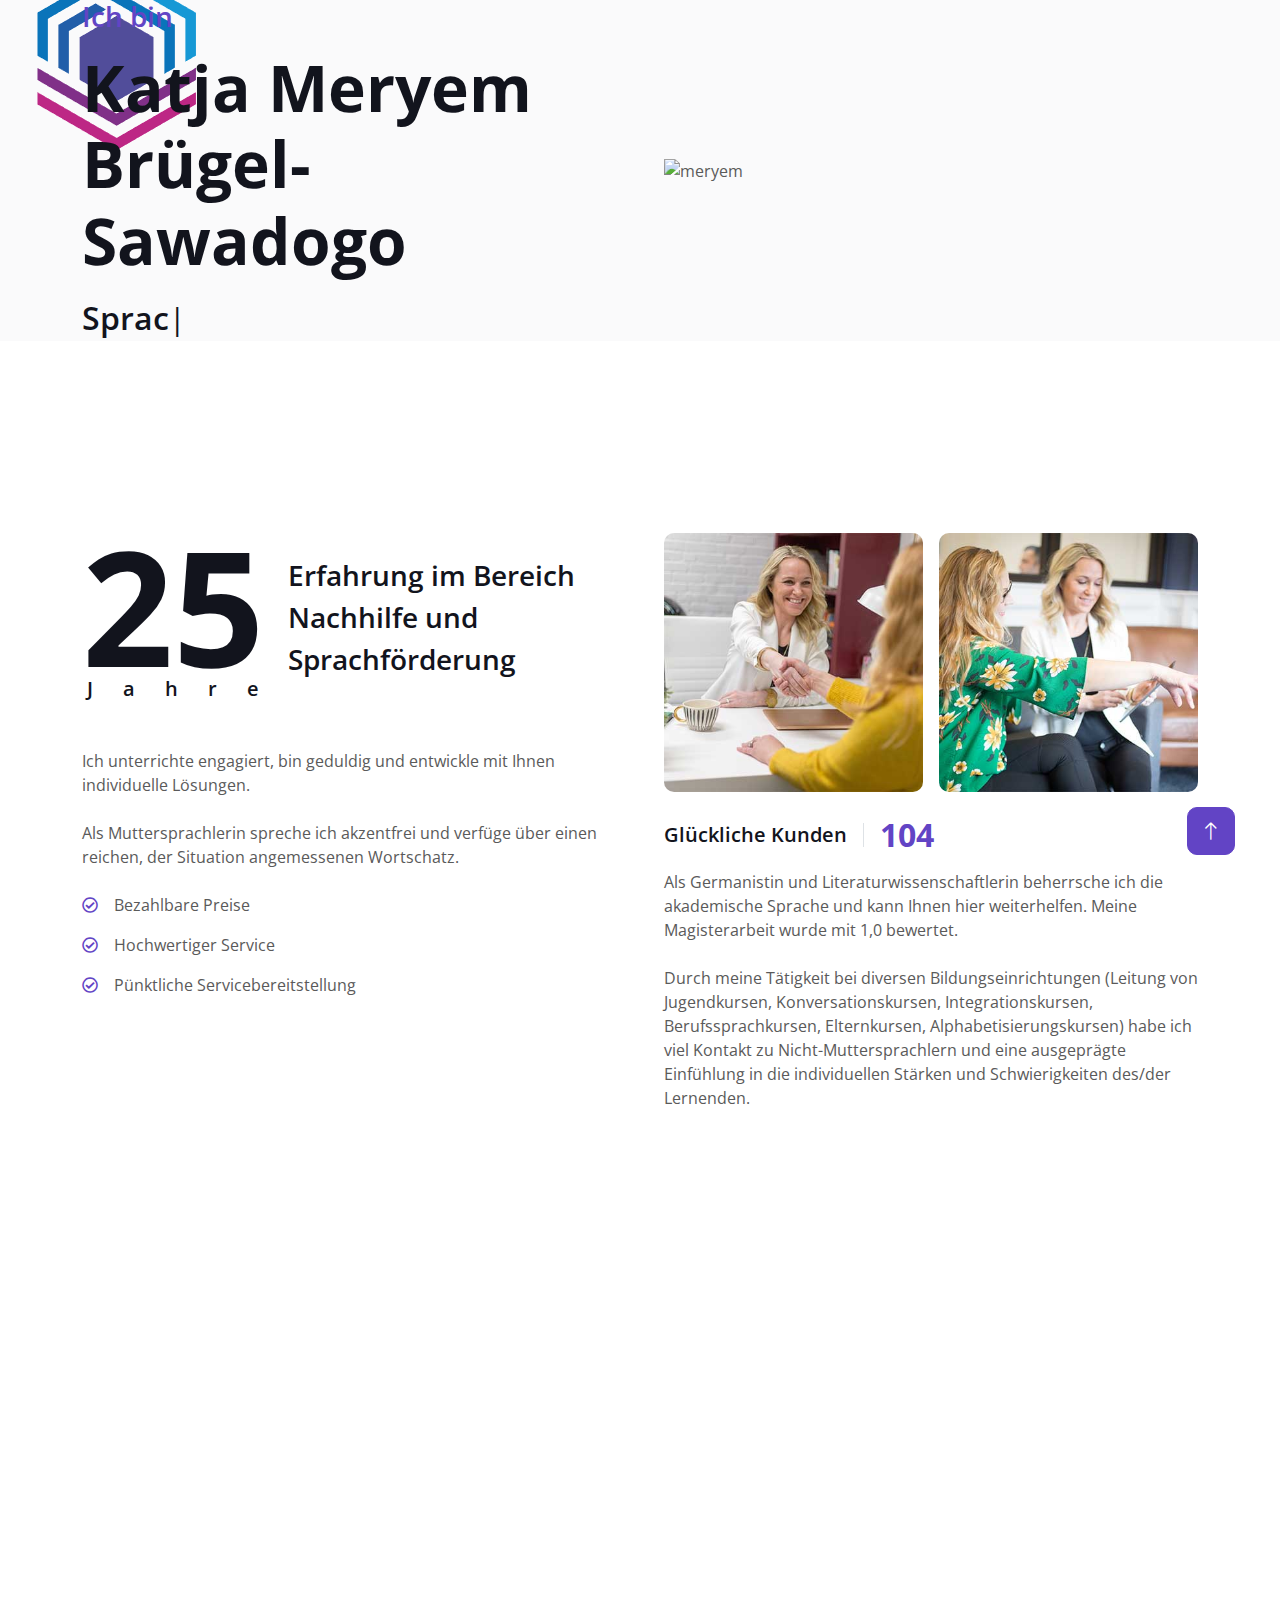
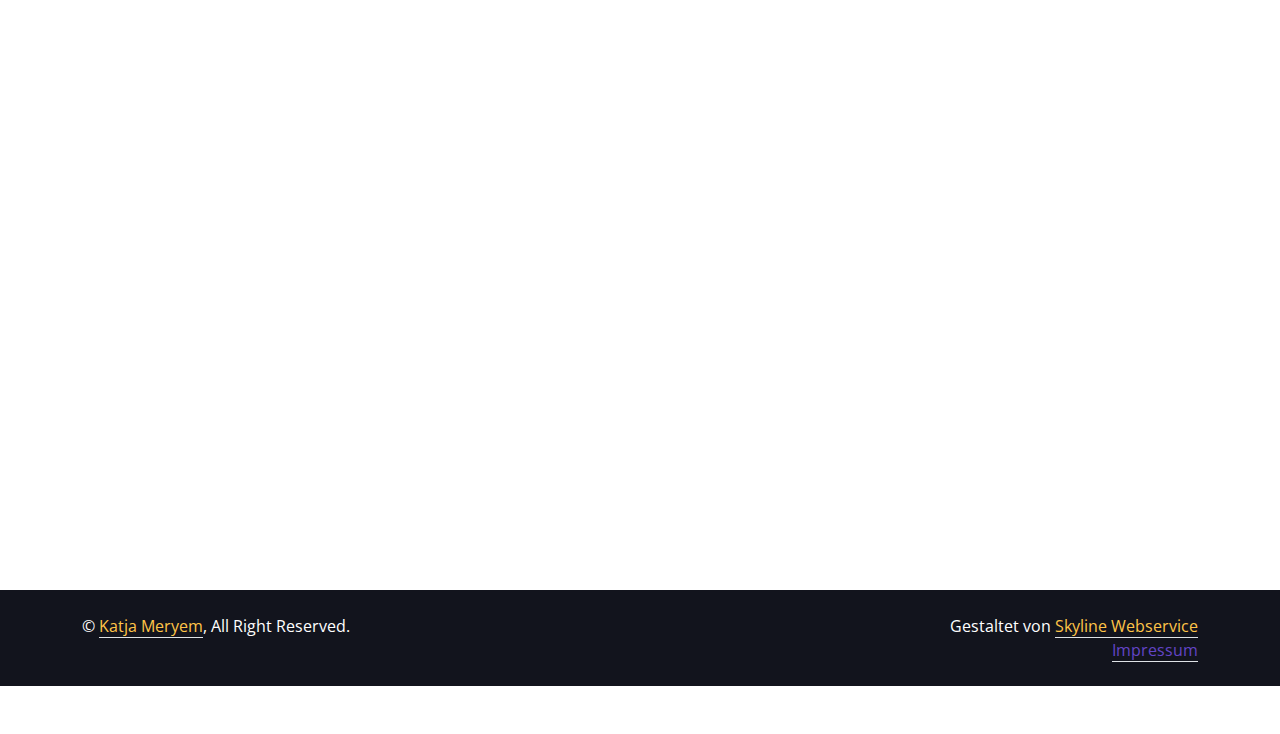
==== commit f2808992: "keywords" ====
--- a/website/index.html
+++ b/website/index.html
@@ -5,7 +5,7 @@
     <meta charset="utf-8">
     <title>Sprachförderung Sprachunterricht Nachhilfeunterricht</title>
     <meta content="width=device-width, initial-scale=1.0" name="viewport">
-    <meta content="Sprachförderung, Sprachunterricht, Nachhilfeunterricht, German Language support, German language lessons, German tutoring" name="keywords">
+    <meta content="Sprachförderung, Sprachunterricht, Nachhilfeunterricht, German Language support, German language lessons, German tutoring, katja, meryem, bruegel, brügel" name="keywords">
     <meta content="Sprachförderung Sprachunterricht Nachhilfeunterricht" name="description">
     <meta property="og:title" content="Sprachförderung Sprachunterricht Nachhilfeunterricht" />
 	<meta property="og:description" content="Sprachförderung Sprachunterricht Nachhilfeunterricht" />
@@ -141,7 +141,7 @@
                         <h2 class="text-primary fw-bold mb-0" data-toggle="counter-up">300</h2>
                     </div>
                     <p class="mb-4">Als Germanistin und Literaturwissenschaftlerin beherrsche ich die akademische Sprache und kann Ihnen hier weiterhelfen. Meine Magisterarbeit wurde mit 1,0 bewertet.</p>
-                    <p class="mb-4">Durch meine Tätigkeit beim diversen Bildungseinrichtungen (Leitung von Jugendkursen, Konversationskursen, Integrationskursen, Berufssprachkursen, Elternkursen, Alphabetisierungskursen) habe ich viel Kontakt zu Nicht-Muttersprachlern und eine ausgeprägte Einfühlung in die individuellen Stärken und Schwierigkeiten des/der Lernenden.</p>
+                    <p class="mb-4">Durch meine Tätigkeit bei diversen Bildungseinrichtungen (Leitung von Jugendkursen, Konversationskursen, Integrationskursen, Berufssprachkursen, Elternkursen, Alphabetisierungskursen) habe ich viel Kontakt zu Nicht-Muttersprachlern und eine ausgeprägte Einfühlung in die individuellen Stärken und Schwierigkeiten des/der Lernenden.</p>
 
                 </div>
             </div>
@@ -264,7 +264,7 @@
                         </div>
                         <div class="ms-sm-4">
                             <h4 class="mb-3">Sprachförderung Deutsch</h4>
-                            <h6 class="mb-3">Ab <span class="text-primary">30 €</span></h6>
+                            <h6 class="mb-3">Ab <span class="text-primary">35 €</span></h6>
                             <span>Ich biete Ihnen ein maßgeschneidertes Konzept.</span>
                         </div>
                     </div>
@@ -276,7 +276,7 @@
                         </div>
                         <div class="ms-sm-4">
                             <h4 class="mb-3">Gruppenunterricht</h4>
-                            <h6 class="mb-3">Ab <span class="text-primary">30 €</span></h6>
+                            <h6 class="mb-3">Ab <span class="text-primary">35 €</span></h6>
                             <span>Sie möchten gerne mit anderen lernen? Ich unterrichte Sie auch gerne in Kleingruppen.</span>
                         </div>
                     </div>
@@ -288,7 +288,7 @@
                         </div>
                         <div class="ms-sm-4">
                             <h4 class="mb-3">Prüfungsvorbereitung A1 bis C1</h4>
-                            <h6 class="mb-3">Ab <span class="text-primary">30 €</span></h6>
+                            <h6 class="mb-3">Ab <span class="text-primary">35 €</span></h6>
                             <span>Sie haben Fragen zur Grammatik? Sie möchten die mündliche Prüfung mit jemandem durchgehen? Sprechen Sie mich an.</span>
                         </div>
                     </div>
@@ -300,7 +300,7 @@
                         </div>
                         <div class="ms-sm-4">
                             <h4 class="mb-3">Nachhilfe für Schüler und Vorbereitung auf Klassenarbeiten</h4>
-                            <h6 class="mb-3">Ab <span class="text-primary">30 €</span></h6>
+                            <h6 class="mb-3">Ab <span class="text-primary">35 €</span></h6>
                             <span>Als Mutter zweier inzwischen erwachsener Kinder weiß ich: Manchmal braucht man ganz dringend eine "Feuerwehr", die den Schulstoff geduldig erklären kann ...</span>
                         </div>
                     </div>
@@ -312,7 +312,7 @@
                         </div>
                         <div class="ms-sm-4">
                             <h4 class="mb-3">Alphabetisierung</h4>
-                            <h6 class="mb-3">Ab <span class="text-primary">30 €</span></h6>
+                            <h6 class="mb-3">Ab <span class="text-primary">35 €</span></h6>
                             <span>Ich bin geduldig, wirklich sehr geduldig! Ich nehme mir die nötige Zeit, um immer wieder zu wiederholen ... </span>
                         </div>
                     </div>
@@ -548,7 +548,7 @@
             <div class="row g-5">
                 <div class="col-lg-5 col-md-6 wow fadeInUp" data-wow-delay="0.1s">
                     <p class="mb-2">Meine Büro:</p>
-                    <h3 class="fw-bold">Viernheim, Deutchland</h3>
+                    <h3 class="fw-bold">Viernheim, Deutschland</h3>
                     <hr class="w-100">
               
                     <p class="mb-2">e-Mail:</p>
